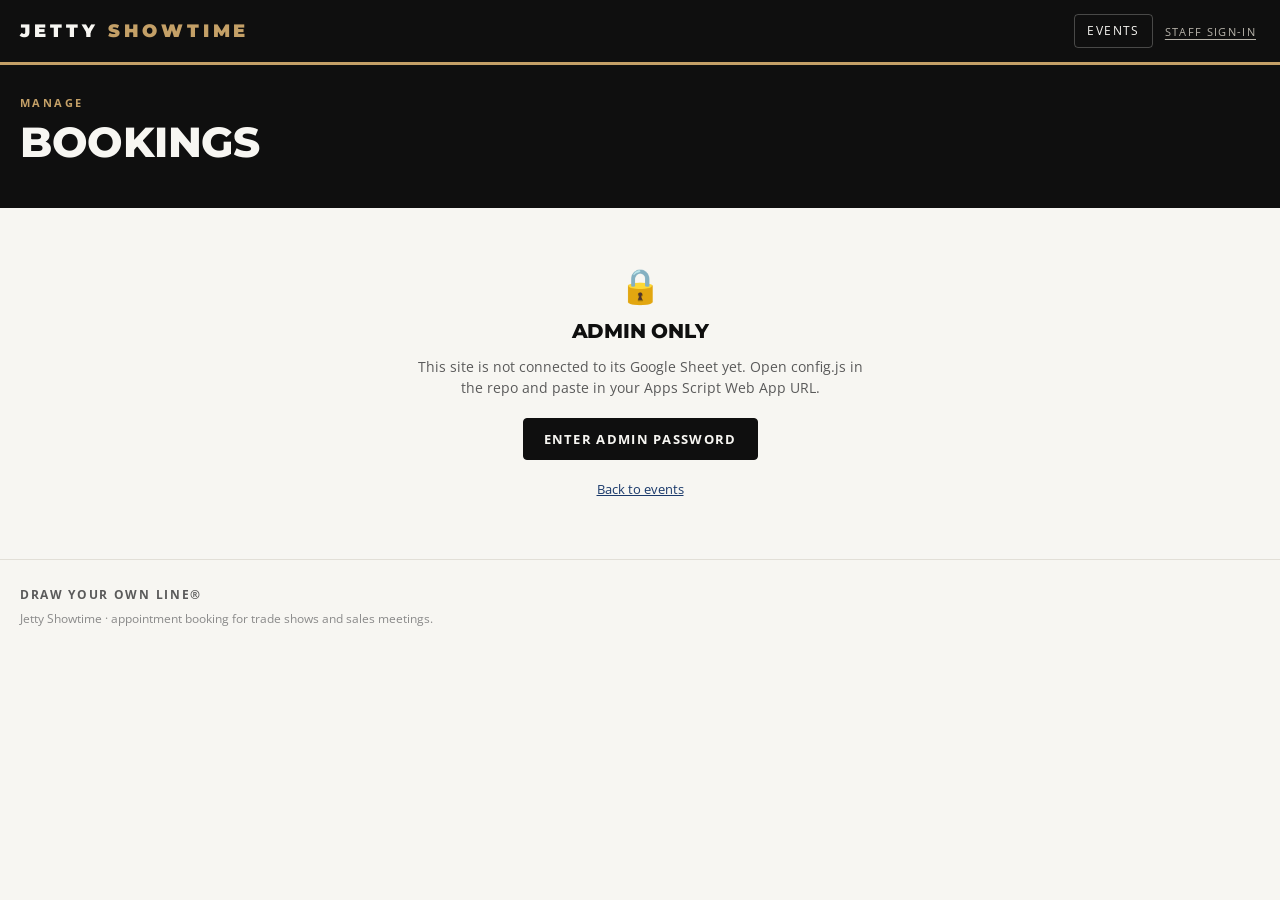
==== admin.html @ 6fc284af "initial push" ====
<!doctype html>
<html lang="en">
<head>
<meta charset="utf-8">
<meta name="viewport" content="width=device-width, initial-scale=1">
<title>Manage Bookings — Jetty Showtime</title>
<link rel="icon" href="data:image/svg+xml,%3Csvg xmlns='http://www.w3.org/2000/svg' viewBox='0 0 32 32'%3E%3Crect width='32' height='32' rx='5' fill='%230F0F0F'/%3E%3Cpath d='M6 21c3.6 0 3.6-3 7.2-3s3.6 3 7.2 3 3.6-3 5.6-3' stroke='%234A8A84' stroke-width='2.4' fill='none' stroke-linecap='round'/%3E%3Crect x='9' y='7' width='14' height='8' rx='1.5' fill='none' stroke='%23C4A067' stroke-width='2'/%3E%3C/svg%3E">
<link rel="preconnect" href="https://fonts.googleapis.com">
<link rel="preconnect" href="https://fonts.gstatic.com" crossorigin>
<link href="https://fonts.googleapis.com/css2?family=Montserrat:wght@700;800;900&family=Open+Sans:wght@400;600;700&display=swap" rel="stylesheet">
<link rel="stylesheet" href="assets/styles.css">
</head>
<body>
<div id="hdr"></div>

<section class="hero">
  <div class="wrap">
    <div class="eyebrow">Manage</div>
    <h1 id="ev-name">Bookings</h1>
    <div class="meta" id="ev-meta"></div>
    <div class="hero-actions">
      <a class="btn btn-tan" id="btn-book" href="#">Back to Booking Grid</a>
      <button class="btn btn-ghost-light" id="btn-csv">Export CSV</button>
      <button class="btn btn-ghost-light" id="btn-ics">Export All to Calendar</button>
    </div>
  </div>
</section>


<div id="gate" class="gate hidden">
  <div class="lock">&#128274;</div>
  <h2>Admin only</h2>
  <p id="gate-msg">Managing bookings is restricted. Enter the admin password to continue.</p>
  <button class="btn" id="gate-btn">Enter admin password</button>
  <p style="margin-top:18px"><a href="index.html" class="small">Back to events</a></p>
</div>

<main class="wrap section hidden" id="main">
  <div id="alert" class="alert" hidden></div>

  <div class="summary-strip" id="summary" hidden></div>

  <div class="section-title">All Appointments</div>
  <div class="card" style="padding:0;overflow-x:auto">
    <table class="data" id="tbl">
      <thead><tr>
        <th>Day</th><th>Time</th><th>Station</th><th>Retailer</th>
        <th>Contact</th><th>Booked by</th><th>Notes</th><th>Confirmation</th><th></th>
      </tr></thead>
      <tbody id="rows"><tr><td colspan="9" class="loading">Loading…</td></tr></tbody>
    </table>
  </div>

  <div class="section-title" style="margin-top:38px">Block Off Slots</div>
  <div class="card">
    <p class="small muted" style="margin-top:0">Click any open slot to block it — lunch, a walkthrough, a hard stop. Blocked slots can't be booked. Click again to unblock. Booked slots show in green and can't be blocked until they're cancelled.</p>
    <div id="blockdays" style="display:flex;gap:8px;flex-wrap:wrap;margin-bottom:14px"></div>
    <div id="blockgrid"></div>
  </div>
</main>

<div id="ftr"></div>

<script src="config.js"></script>
<script src="assets/app.js"></script>
<script>
(function () {
  document.getElementById('hdr').innerHTML = ST.header('');
  document.getElementById('ftr').innerHTML = ST.footer();
  ST.applyRoleToChrome();

  var $ = function (id) { return document.getElementById(id); };
  var eventId = ST.qs('e');
  var state = { event: null, bookings: [], blocks: [], byKey: {}, blockByKey: {}, activeDay: 0 };
  var alertBox = $('alert');

  /* ---------------- Admin gate ---------------- */
  function showGate(msg) {
    if (msg) document.getElementById('gate-msg').textContent = msg;
    document.getElementById('gate').classList.remove('hidden');
    document.getElementById('main').classList.add('hidden');
    document.querySelector('.hero-actions').classList.add('hidden');
  }
  function hideGate() {
    document.getElementById('gate').classList.add('hidden');
    document.getElementById('main').classList.remove('hidden');
    document.querySelector('.hero-actions').classList.remove('hidden');
  }
  document.getElementById('gate-btn').onclick = function () {
    var t = window.prompt('Admin password:', '');
    if (!t) return;
    ST.setToken(t.trim());
    checkAdmin();
  };
  function checkAdmin() {
    return ST.get({ action: 'ping' }).then(function (d) {
      if (d.role === 'admin') { hideGate(); return true; }
      // Only wipe a password that was actually rejected. A rep who lands here
      // is simply not an admin — don't demote them to retailer on the way out.
      if (d.role === 'public') ST.setToken('');
      showGate('That password was not recognised. Try again, or ask Cory for the admin password.');
      return false;
    }).catch(function (err) {
      showGate(err.message);
      return false;
    });
  }


  $('btn-book').href = 'event.html?e=' + encodeURIComponent(eventId);

  function load() {
    if (!eventId) {
      ST.showAlert(alertBox, 'error', 'No event specified.');
      $('rows').innerHTML = '';
      return Promise.resolve();
    }
    return ST.get({ action: 'event', id: eventId }).then(function (d) {
      state.event = d.event;
      state.bookings = (d.bookings || []).slice().sort(function (a, b) {
        return (a.date + a.startTime + a.stationId).localeCompare(b.date + b.startTime + b.stationId);
      });
      state.blocks = d.blocks || [];
      state.byKey = ST.indexBookings(state.bookings);
      state.blockByKey = ST.indexBlocks(state.blocks);
      ST.hideAlert(alertBox);
      renderHead();
      renderSummary();
      renderTable();
      renderBlockDays();
      renderBlockGrid();
    }).catch(function (err) {
      $('rows').innerHTML = '';
      ST.showAlert(alertBox, 'error', err.message);
    });
  }

  function renderHead() {
    var ev = state.event;
    document.title = 'Manage — ' + ev.name;
    $('ev-name').textContent = ev.name;
    $('ev-meta').innerHTML = '<strong>' + ST.esc(ST.dateRange(ev.startDate, ev.endDate)) + '</strong>'
      + ([ev.venue, ev.city].filter(Boolean).length ? ' &middot; ' + ST.esc([ev.venue, ev.city].filter(Boolean).join(', ')) : '');
  }

  function totalSlots() {
    var n = 0;
    state.event.days.forEach(function (d) { n += ST.slotsFor(d, state.event).length; });
    return n * state.event.stations.length;
  }

  function renderSummary() {
    var total = totalSlots();
    var booked = state.bookings.length;
    var blocked = state.blocks.length;
    var open = Math.max(0, total - booked - blocked);
    var pct = total ? Math.round((booked / total) * 100) : 0;
    $('summary').hidden = false;
    $('summary').innerHTML =
      '<div><span>Booked</span><b>' + booked + '</b></div>'
      + '<div><span>Open</span><b>' + open + '</b></div>'
      + '<div><span>Blocked</span><b>' + blocked + '</b></div>'
      + '<div><span>Total slots</span><b>' + total + '</b></div>'
      + '<div><span>Filled</span><b>' + pct + '%</b></div>';
  }

  function renderTable() {
    var tb = $('rows');
    tb.innerHTML = '';
    if (!state.bookings.length) {
      tb.innerHTML = '<tr><td colspan="9" class="muted" style="padding:34px;text-align:center">No appointments booked yet. Share the booking link to get things moving.</td></tr>';
      return;
    }
    state.bookings.forEach(function (b) {
      var tr = ST.el('tr');
      tr.innerHTML =
        '<td class="nowrap">' + ST.esc(ST.dowName(b.date).slice(0, 3) + ' ' + ST.numDate(b.date)) + '</td>'
        + '<td class="nowrap">' + ST.pretty12(b.startTime) + '</td>'
        + '<td>' + ST.esc(b.stationName) + '</td>'
        + '<td><strong>' + ST.esc(b.retailer) + '</strong></td>'
        + '<td>' + ST.esc(b.contactName) + '<br><span class="small muted">'
        + ST.esc(b.contactEmail) + (b.phone ? ' &middot; ' + ST.esc(b.phone) : '') + '</span></td>'
        + '<td>' + ST.esc(b.bookedBy || '—') + '</td>'
        + '<td class="small">' + ST.esc(b.notes || '') + '</td>'
        + '<td class="mono nowrap">' + ST.esc(b.bookingId) + '</td>';
      var td = ST.el('td', { class: 'right nowrap' });
      td.appendChild(ST.el('button', {
        class: 'btn btn-danger btn-sm', type: 'button', text: 'Cancel',
        onclick: function () {
          if (!confirm('Cancel ' + b.retailer + ' — ' + ST.longDate(b.date) + ' ' + ST.pretty12(b.startTime) + '?')) return;
          this.disabled = true; this.textContent = '…';
          ST.withPassword(function () { return ST.post({ action: 'cancel', bookingId: b.bookingId }); })
            .then(load)
            .catch(function (err) { ST.showAlert(alertBox, 'error', err.message); });
        }
      }));
      tr.appendChild(td);
      tb.appendChild(tr);
    });
  }

  /* ---------------- Block grid ---------------- */

  function renderBlockDays() {
    var host = $('blockdays');
    host.innerHTML = '';
    state.event.days.forEach(function (d, i) {
      host.appendChild(ST.el('button', {
        type: 'button',
        class: 'daytab' + (i === state.activeDay ? ' active' : ''),
        html: '<b>' + ST.dowName(d.date) + ' ' + ST.numDate(d.date) + '</b>',
        onclick: function () { state.activeDay = i; renderBlockDays(); renderBlockGrid(); }
      }));
    });
  }

  function renderBlockGrid() {
    var ev = state.event;
    var day = ev.days[state.activeDay];
    if (!day) return;
    var slots = ST.slotsFor(day, ev);

    var head = '<thead><tr><th class="time-col">Time</th>'
      + ev.stations.map(function (s, i) {
        return '<th><div class="st-num">Station ' + (i + 1) + '</div><div class="st-name">' + ST.esc(s.name) + '</div></th>';
      }).join('') + '</tr></thead>';

    var host = $('blockgrid');
    host.innerHTML = '<div class="grid-scroll"><table class="grid">' + head + '</table></div>';
    var table = host.querySelector('table');
    var tbody = ST.el('tbody');

    slots.forEach(function (t) {
      var tr = ST.el('tr');
      tr.appendChild(ST.el('td', { class: 'time-col', text: ST.pretty12(t) }));
      ev.stations.forEach(function (s) {
        var key = ST.slotKey(day.date, s.id, t);
        var b = state.byKey[key], blk = state.blockByKey[key];
        var td = ST.el('td', { class: 'slot ' + (b ? 'slot-taken' : blk ? 'slot-blocked' : 'slot-open') });
        var btn = ST.el('button', { class: 'slot-btn', type: 'button' });
        if (b) {
          btn.innerHTML = '<span class="retailer">' + ST.esc(b.retailer) + '</span>';
          btn.disabled = true;
          btn.style.cursor = 'not-allowed';
        } else {
          btn.innerHTML = blk
            ? '<span>Blocked</span>'
            : '<span class="dash">+</span><span class="plus">Block</span>';
          btn.addEventListener('click', function () {
            btn.disabled = true;
            ST.withPassword(function () { return ST.post({
              action: 'toggleBlock', eventId: ev.eventId, date: day.date,
              stationId: s.id, startTime: t, reason: 'Blocked'
            }); }).then(load).catch(function (err) {
              ST.showAlert(alertBox, 'error', err.message);
              btn.disabled = false;
            });
          });
        }
        td.appendChild(btn);
        tr.appendChild(td);
      });
      tbody.appendChild(tr);
    });
    table.appendChild(tbody);
  }

  /* ---------------- Exports ---------------- */

  $('btn-csv').onclick = function () {
    if (!state.event) return;
    var rows = [['Day', 'Date', 'Start', 'End', 'Station', 'Retailer', 'Contact Name',
      'Email', 'Phone', 'Booked By', 'Notes', 'Confirmation', 'Booked At']];
    state.bookings.forEach(function (b) {
      rows.push([ST.dowName(b.date), b.date, ST.pretty12(b.startTime), ST.pretty12(b.endTime),
        b.stationName, b.retailer, b.contactName, b.contactEmail, b.phone, b.bookedBy,
        b.notes, b.bookingId, b.createdAt]);
    });
    ST.download(state.event.eventId + '-bookings.csv', ST.csv(rows), 'text/csv;charset=utf-8');
  };

  $('btn-ics').onclick = function () {
    if (!state.event || !state.bookings.length) return;
    var parts = state.bookings.map(function (b) {
      var one = ST.icsFor(state.event, b).split('\r\n');
      return one.slice(one.indexOf('BEGIN:VEVENT'), one.indexOf('END:VEVENT') + 1).join('\r\n');
    });
    var all = ['BEGIN:VCALENDAR', 'VERSION:2.0', 'PRODID:-//Jetty//Showtime//EN']
      .concat(parts).concat(['END:VCALENDAR']).join('\r\n');
    ST.download(state.event.eventId + '-appointments.ics', all, 'text/calendar');
  };

  checkAdmin().then(function (okAdmin) { if (okAdmin) load(); });
})();
</script>
</body>
</html>
---- assets/styles.css ----
/* ============================================================
   JETTY SHOWTIME — appointment booking
   Brand: Black #0F0F0F · Off-White #F7F6F2 · Ocean Navy #1B3A6B
          Sandy Tan #C4A067 · Seafoam #4A8A84
   ============================================================ */

:root {
  --black: #0F0F0F;
  --off-white: #F7F6F2;
  --cool-grey: #8A8A8A;
  --slate: #5A5A5A;
  --navy: #1B3A6B;
  --tan: #C4A067;
  --seafoam: #4A8A84;

  --line: #E2DFD7;
  --line-strong: #CFCABE;
  --paper: #FFFFFF;
  --danger: #A33A2A;

  --radius: 4px;
  --shadow: 0 1px 2px rgba(15, 15, 15, .06), 0 8px 24px rgba(15, 15, 15, .08);
  --font-head: 'Montserrat', 'Arial Black', Arial, sans-serif;
  --font-body: 'Open Sans', Helvetica, Arial, sans-serif;
}

* { box-sizing: border-box; }

/* [hidden] must beat any display rule below (.btn is display:inline-flex,
   which would otherwise un-hide role-gated buttons). */
[hidden] { display: none !important; }

html, body {
  margin: 0;
  padding: 0;
  background: var(--off-white);
  color: var(--black);
  font-family: var(--font-body);
  font-size: 16px;
  line-height: 1.5;
  -webkit-font-smoothing: antialiased;
}

h1, h2, h3, h4 { font-family: var(--font-head); font-weight: 800; margin: 0; letter-spacing: -0.01em; }
a { color: var(--navy); }

.wrap { max-width: 1280px; margin: 0 auto; padding: 0 20px; }
.wrap-narrow { max-width: 760px; margin: 0 auto; padding: 0 20px; }

/* ---------- Header ---------- */

.site-header {
  background: var(--black);
  color: var(--off-white);
  border-bottom: 3px solid var(--tan);
}
.site-header .wrap { display: flex; align-items: center; gap: 16px; min-height: 62px; flex-wrap: wrap; }
.brand {
  font-family: var(--font-head);
  font-weight: 900;
  font-size: 18px;
  letter-spacing: .22em;
  text-transform: uppercase;
  color: var(--off-white);
  text-decoration: none;
  white-space: nowrap;
}
.brand span { color: var(--tan); }
.header-nav { margin-left: auto; display: flex; gap: 8px; align-items: center; flex-wrap: wrap; }
.header-nav a {
  color: var(--off-white);
  text-decoration: none;
  font-size: 12px;
  letter-spacing: .12em;
  text-transform: uppercase;
  padding: 7px 12px;
  border: 1px solid rgba(247, 246, 242, .25);
  border-radius: var(--radius);
  white-space: nowrap;
}
.header-nav a:hover { background: rgba(247, 246, 242, .12); border-color: var(--tan); }
.header-nav a.active { background: var(--tan); border-color: var(--tan); color: var(--black); font-weight: 700; }

/* ---------- Event hero ---------- */

.hero { background: var(--black); color: var(--off-white); padding: 30px 0 34px; }
.hero .eyebrow {
  font-size: 11px; letter-spacing: .22em; text-transform: uppercase;
  color: var(--tan); font-weight: 700; margin-bottom: 8px;
}
.hero h1 { font-size: clamp(26px, 5vw, 42px); line-height: 1.05; text-transform: uppercase; }
.hero .meta { color: #B9B5AC; margin-top: 10px; font-size: 15px; }
.hero .meta strong { color: var(--off-white); font-weight: 600; }
.hero-actions { margin-top: 18px; display: flex; gap: 10px; flex-wrap: wrap; }

/* ---------- Buttons ---------- */

.btn {
  font-family: var(--font-body);
  font-size: 13px;
  font-weight: 700;
  letter-spacing: .1em;
  text-transform: uppercase;
  padding: 11px 20px;
  border-radius: var(--radius);
  border: 1px solid var(--black);
  background: var(--black);
  color: var(--off-white);
  cursor: pointer;
  text-decoration: none;
  display: inline-flex;
  align-items: center;
  gap: 8px;
  transition: transform .06s ease, background .15s ease, color .15s ease;
}
.btn:hover { background: var(--navy); border-color: var(--navy); }
.btn:active { transform: translateY(1px); }
.btn:disabled { opacity: .5; cursor: not-allowed; }
.btn-ghost { background: transparent; color: var(--black); border-color: var(--line-strong); }
.btn-ghost:hover { background: var(--black); color: var(--off-white); border-color: var(--black); }
.btn-ghost-light { background: transparent; color: var(--off-white); border-color: rgba(247,246,242,.4); }
.btn-ghost-light:hover { background: var(--off-white); color: var(--black); border-color: var(--off-white); }
.btn-tan { background: var(--tan); border-color: var(--tan); color: var(--black); }
.btn-tan:hover { background: #b08d54; border-color: #b08d54; color: var(--black); }
.btn-danger { background: transparent; color: var(--danger); border-color: var(--danger); }
.btn-danger:hover { background: var(--danger); color: #fff; }
.btn-sm { padding: 7px 12px; font-size: 11px; }

/* ---------- Day tabs ---------- */

.daybar {
  position: sticky; top: 0; z-index: 30;
  background: var(--off-white);
  border-bottom: 1px solid var(--line);
  padding: 12px 0;
}
.daybar .wrap { display: flex; gap: 8px; align-items: center; flex-wrap: wrap; }
.daytab {
  border: 1px solid var(--line-strong);
  background: var(--paper);
  border-radius: var(--radius);
  padding: 8px 15px;
  cursor: pointer;
  font-family: var(--font-body);
  font-size: 13px;
  color: var(--black);
  line-height: 1.25;
  text-align: left;
}
.daytab b { display: block; font-family: var(--font-head); font-weight: 800; font-size: 13px; text-transform: uppercase; letter-spacing: .04em; }
.daytab span { font-size: 11px; color: var(--slate); }
.daytab.active { background: var(--black); color: var(--off-white); border-color: var(--black); }
.daytab.active span { color: var(--tan); }
.daybar .spacer { margin-left: auto; }
.live-dot {
  display: inline-flex; align-items: center; gap: 7px;
  font-size: 11px; letter-spacing: .1em; text-transform: uppercase; color: var(--slate);
}
.live-dot i {
  width: 7px; height: 7px; border-radius: 50%; background: var(--seafoam);
  animation: pulse 2.4s ease-in-out infinite;
}
@keyframes pulse { 0%,100% { opacity: 1; } 50% { opacity: .3; } }

/* ---------- Grid ---------- */

.grid-scroll {
  overflow-x: auto;
  border: 1px solid var(--line);
  border-radius: var(--radius);
  background: var(--paper);
  box-shadow: var(--shadow);
  -webkit-overflow-scrolling: touch;
}
table.grid { border-collapse: separate; border-spacing: 0; width: 100%; min-width: 720px; }
table.grid th, table.grid td { border-bottom: 1px solid var(--line); border-right: 1px solid var(--line); }
table.grid th:last-child, table.grid td:last-child { border-right: none; }
table.grid tr:last-child td { border-bottom: none; }

table.grid thead th {
  background: var(--black);
  color: var(--off-white);
  padding: 14px 12px;
  text-align: left;
  vertical-align: bottom;
  position: sticky;
  top: 0;
  z-index: 10;
  border-right-color: #2a2a2a;
  border-bottom: none;
}
table.grid thead th .st-num {
  font-size: 10px; letter-spacing: .18em; text-transform: uppercase; color: var(--tan); font-weight: 700;
}
table.grid thead th .st-name {
  font-family: var(--font-head); font-weight: 800; font-size: 14px; line-height: 1.25; margin-top: 3px;
}
table.grid thead th .st-sub { font-size: 11px; color: #A8A49B; margin-top: 2px; }
table.grid thead th.time-col { width: 92px; min-width: 92px; }

td.time-col, th.time-col {
  width: 92px; min-width: 92px;
  background: #F1EFE9;
  font-family: var(--font-head);
  font-weight: 800;
  font-size: 13px;
  color: var(--slate);
  text-align: right;
  padding: 0 12px;
  position: sticky;
  left: 0;
  z-index: 5;
  border-right: 1px solid var(--line-strong);
}
thead th.time-col { background: var(--black); z-index: 12; }

td.slot { padding: 0; height: 62px; position: relative; }
.slot-btn {
  width: 100%; height: 100%;
  border: none; background: transparent;
  font-family: var(--font-body);
  text-align: left;
  padding: 9px 12px;
  cursor: pointer;
  display: flex; flex-direction: column; justify-content: center; gap: 2px;
  transition: background .12s ease;
}
.slot-open .slot-btn { color: var(--cool-grey); }
.slot-open .slot-btn .plus {
  font-size: 12px; letter-spacing: .1em; text-transform: uppercase; font-weight: 700; opacity: 0;
  transition: opacity .12s ease;
  color: var(--navy);
}
.slot-open:hover { background: #EAF0F7; }
.slot-open:hover .slot-btn .plus { opacity: 1; }
.slot-open .slot-btn .dash { color: var(--line-strong); font-size: 18px; line-height: 1; }
.slot-open:hover .slot-btn .dash { display: none; }

.slot-taken { background: #F4F1EA; }
.slot-taken .retailer {
  font-family: var(--font-head); font-weight: 800; font-size: 13.5px; line-height: 1.2;
  color: var(--black);
  overflow: hidden; text-overflow: ellipsis; white-space: nowrap; max-width: 100%;
}
.slot-taken .who { font-size: 11px; color: var(--slate); overflow: hidden; text-overflow: ellipsis; white-space: nowrap; }
.slot-taken .slot-btn { border-left: 3px solid var(--seafoam); cursor: pointer; }
.slot-taken:hover { background: #EDE9DF; }

.slot-blocked { background: repeating-linear-gradient(45deg, #EDEBE4, #EDEBE4 6px, #E4E1D8 6px, #E4E1D8 12px); }
.slot-blocked .slot-btn { cursor: default; color: var(--cool-grey); font-size: 11px; letter-spacing: .1em; text-transform: uppercase; }

/* ---------- Cards / lists ---------- */

.section { padding: 28px 0 60px; }
.section-title {
  font-family: var(--font-head); font-weight: 800; font-size: 13px;
  letter-spacing: .18em; text-transform: uppercase; color: var(--slate);
  margin: 0 0 14px;
}

.card {
  background: var(--paper);
  border: 1px solid var(--line);
  border-radius: var(--radius);
  padding: 20px;
  box-shadow: var(--shadow);
}
.event-list { display: grid; gap: 14px; grid-template-columns: repeat(auto-fill, minmax(320px, 1fr)); }
.event-card {
  background: var(--paper); border: 1px solid var(--line); border-radius: var(--radius);
  padding: 20px; text-decoration: none; color: inherit; display: block;
  box-shadow: var(--shadow); transition: transform .1s ease, border-color .15s ease;
  border-left: 4px solid var(--navy);
}
.event-card:hover { transform: translateY(-2px); border-left-color: var(--tan); }
.event-card h3 { font-size: 19px; text-transform: uppercase; line-height: 1.15; }
.event-card .when { color: var(--slate); font-size: 14px; margin-top: 6px; }
.event-card .stats { margin-top: 14px; display: flex; gap: 18px; font-size: 12px; color: var(--slate); }
.event-card .stats b { font-family: var(--font-head); font-size: 18px; color: var(--black); display: block; }
.pill {
  display: inline-block; font-size: 10px; letter-spacing: .14em; text-transform: uppercase;
  font-weight: 700; padding: 3px 8px; border-radius: 100px; background: var(--seafoam); color: #fff;
}
.pill.grey { background: var(--cool-grey); }
.pill.tan { background: var(--tan); color: var(--black); }

/* ---------- Forms ---------- */

.field { margin-bottom: 16px; }
.field label {
  display: block; font-size: 11px; letter-spacing: .12em; text-transform: uppercase;
  font-weight: 700; color: var(--slate); margin-bottom: 6px;
}
.field label .req { color: var(--danger); }
.field .hint { font-size: 12px; color: var(--cool-grey); margin-top: 5px; }
input[type=text], input[type=email], input[type=tel], input[type=date], input[type=time],
input[type=number], select, textarea {
  width: 100%;
  font-family: var(--font-body);
  font-size: 15px;
  padding: 11px 12px;
  border: 1px solid var(--line-strong);
  border-radius: var(--radius);
  background: var(--paper);
  color: var(--black);
}
input:focus, select:focus, textarea:focus {
  outline: none; border-color: var(--navy); box-shadow: 0 0 0 3px rgba(27, 58, 107, .12);
}
textarea { min-height: 78px; resize: vertical; }
.row2 { display: grid; grid-template-columns: 1fr 1fr; gap: 14px; }
.row3 { display: grid; grid-template-columns: 1fr 1fr 1fr; gap: 14px; }
@media (max-width: 620px) { .row2, .row3 { grid-template-columns: 1fr; } }

/* ---------- Modal ---------- */

.modal-backdrop {
  position: fixed; inset: 0; background: rgba(15, 15, 15, .55);
  display: flex; align-items: flex-start; justify-content: center;
  padding: 24px 16px; z-index: 100; overflow-y: auto;
  backdrop-filter: blur(2px);
}
.modal-backdrop[hidden] { display: none; }
.modal {
  background: var(--off-white);
  border-radius: var(--radius);
  width: 100%; max-width: 520px;
  box-shadow: 0 24px 64px rgba(0, 0, 0, .35);
  margin: auto;
  overflow: hidden;
}
.modal-head { background: var(--black); color: var(--off-white); padding: 18px 22px; }
.modal-head .eyebrow { font-size: 10px; letter-spacing: .2em; text-transform: uppercase; color: var(--tan); font-weight: 700; }
.modal-head h2 { font-size: 21px; margin-top: 4px; text-transform: uppercase; }
.modal-head .sub { font-size: 13px; color: #B9B5AC; margin-top: 5px; }
.modal-body { padding: 22px; }
.modal-foot { padding: 0 22px 22px; display: flex; gap: 10px; justify-content: flex-end; flex-wrap: wrap; }
.modal-close {
  float: right; background: none; border: none; color: var(--off-white);
  font-size: 26px; line-height: 1; cursor: pointer; padding: 0 0 0 12px; opacity: .7;
}
.modal-close:hover { opacity: 1; }

/* ---------- Alerts ---------- */

.alert { padding: 12px 14px; border-radius: var(--radius); font-size: 14px; margin-bottom: 16px; border-left: 4px solid; }
.alert-error { background: #FBEDEA; border-color: var(--danger); color: #7A2A1E; }
.alert-ok { background: #E9F2F1; border-color: var(--seafoam); color: #24544F; }
.alert-info { background: #EDF1F7; border-color: var(--navy); color: #1B3A6B; }
.alert[hidden] { display: none; }

/* ---------- Misc ---------- */

.loading { padding: 60px 20px; text-align: center; color: var(--cool-grey); }
.spinner {
  width: 26px; height: 26px; border: 3px solid var(--line-strong); border-top-color: var(--navy);
  border-radius: 50%; animation: spin .8s linear infinite; margin: 0 auto 14px;
}
@keyframes spin { to { transform: rotate(360deg); } }

.legend { display: flex; gap: 18px; flex-wrap: wrap; font-size: 12px; color: var(--slate); margin-top: 14px; }
.legend i { display: inline-block; width: 13px; height: 13px; border-radius: 2px; margin-right: 6px; vertical-align: -2px; border: 1px solid var(--line-strong); }
.legend .lg-open { background: var(--paper); }
.legend .lg-taken { background: #F4F1EA; border-left: 3px solid var(--seafoam); }
.legend .lg-blocked { background: repeating-linear-gradient(45deg, #EDEBE4, #EDEBE4 4px, #E4E1D8 4px, #E4E1D8 8px); }

table.data { width: 100%; border-collapse: collapse; font-size: 14px; background: var(--paper); }
table.data th {
  text-align: left; font-size: 10.5px; letter-spacing: .12em; text-transform: uppercase;
  color: var(--slate); padding: 10px 12px; border-bottom: 2px solid var(--line-strong); white-space: nowrap;
}
table.data td { padding: 11px 12px; border-bottom: 1px solid var(--line); vertical-align: top; }
table.data tr:hover td { background: #FAF9F6; }

.site-footer {
  border-top: 1px solid var(--line); margin-top: 40px; padding: 26px 0 40px;
  color: var(--cool-grey); font-size: 12px;
}
.site-footer .tag { letter-spacing: .14em; text-transform: uppercase; font-weight: 700; color: var(--slate); }

.muted { color: var(--slate); }
.small { font-size: 13px; }
.mono { font-family: ui-monospace, SFMono-Regular, Menlo, monospace; font-size: 12.5px; }
.stack > * + * { margin-top: 10px; }
.right { text-align: right; }
.nowrap { white-space: nowrap; }
.hidden { display: none !important; }

.summary-strip {
  display: flex; gap: 26px; flex-wrap: wrap; background: var(--paper);
  border: 1px solid var(--line); border-radius: var(--radius); padding: 16px 20px; margin-bottom: 18px;
}
.summary-strip div span { display: block; font-size: 10.5px; letter-spacing: .14em; text-transform: uppercase; color: var(--slate); }
.summary-strip div b { font-family: var(--font-head); font-size: 22px; }

@media (max-width: 720px) {
  td.slot { height: 58px; }
  .hero { padding: 22px 0 26px; }
  .daybar { padding: 10px 0; }
}

/* Touch devices have no hover, so keep the "book" affordance visible. */
@media (hover: none) {
  .slot-open .slot-btn .plus { opacity: 1; font-size: 11px; }
  .slot-open .slot-btn .dash { display: none; }
}

.mobile-only { display: none; }
@media (max-width: 720px) { .mobile-only { display: inline; } }

/* ---------- Role chrome ---------- */

.role-chip {
  font-size: 10px; letter-spacing: .14em; text-transform: uppercase; font-weight: 700;
  padding: 4px 9px; border-radius: 100px; background: var(--seafoam); color: #fff;
}
.role-chip.admin { background: var(--tan); color: var(--black); }
.link-btn {
  background: none; border: none; padding: 7px 4px; cursor: pointer;
  color: #B9B5AC; font-family: var(--font-body);
  font-size: 11px; letter-spacing: .12em; text-transform: uppercase;
  text-decoration: underline; text-underline-offset: 3px;
}
.link-btn:hover { color: var(--off-white); }

/* A retailer sees only that a slot is taken — never who has it. */
.slot-taken.anon { background: #EFEDE6; }
.slot-taken.anon .slot-btn {
  cursor: default; border-left: 3px solid var(--cool-grey);
  color: var(--slate); font-size: 11px; letter-spacing: .12em;
  text-transform: uppercase; font-weight: 700;
}
.legend .lg-anon { background: #EFEDE6; border-left: 3px solid var(--cool-grey); }

.gate {
  max-width: 460px; margin: 60px auto; text-align: center;
}
.gate .lock { font-size: 34px; line-height: 1; margin-bottom: 14px; }
.gate h2 { font-size: 20px; text-transform: uppercase; margin-bottom: 10px; }
.gate p { color: var(--slate); font-size: 14px; margin: 0 0 20px; }
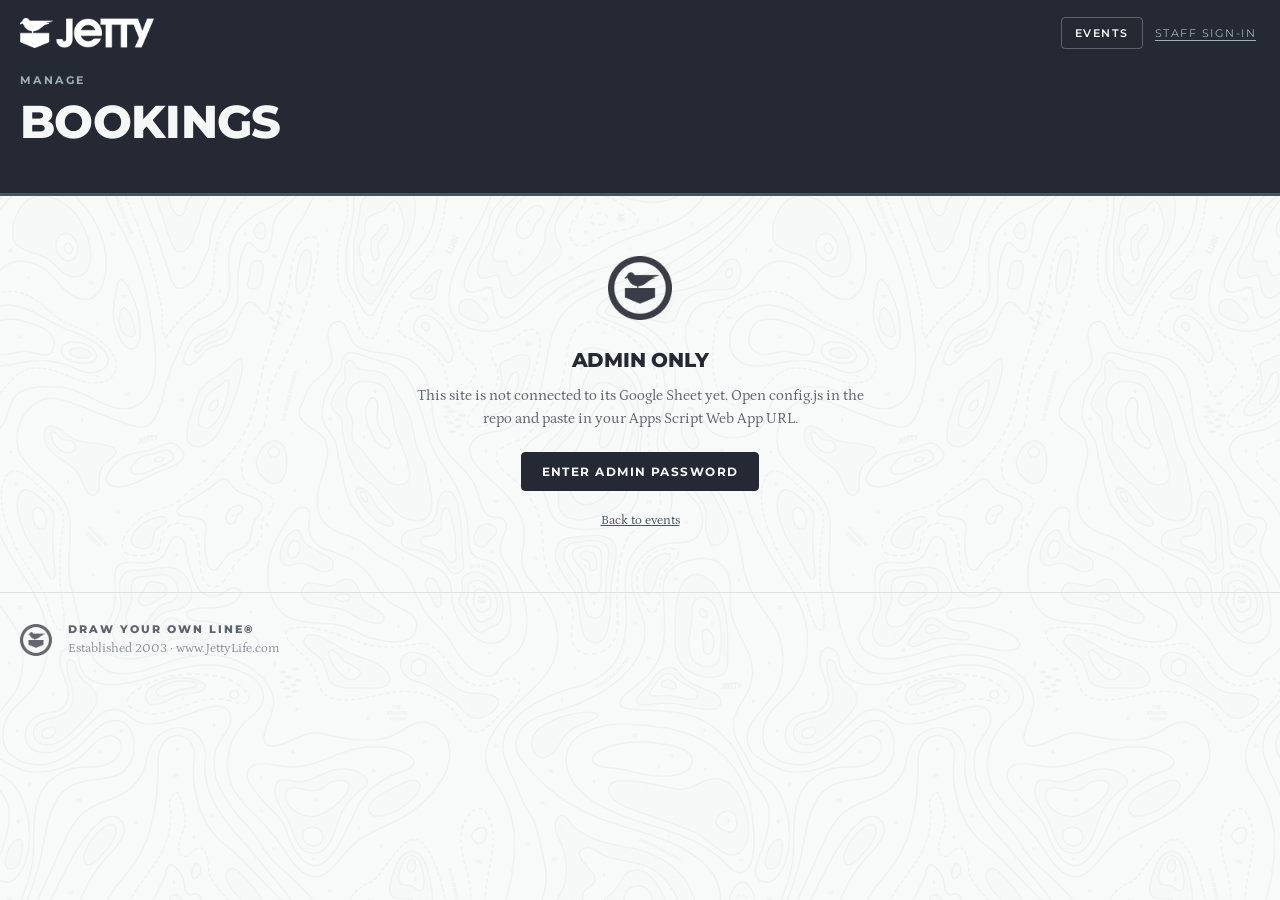
==== commit cc45196c: "updated with logos" ====
--- a/admin.html
+++ b/admin.html
@@ -3,11 +3,11 @@
 <head>
 <meta charset="utf-8">
 <meta name="viewport" content="width=device-width, initial-scale=1">
-<title>Manage Bookings — Jetty Showtime</title>
-<link rel="icon" href="data:image/svg+xml,%3Csvg xmlns='http://www.w3.org/2000/svg' viewBox='0 0 32 32'%3E%3Crect width='32' height='32' rx='5' fill='%230F0F0F'/%3E%3Cpath d='M6 21c3.6 0 3.6-3 7.2-3s3.6 3 7.2 3 3.6-3 5.6-3' stroke='%234A8A84' stroke-width='2.4' fill='none' stroke-linecap='round'/%3E%3Crect x='9' y='7' width='14' height='8' rx='1.5' fill='none' stroke='%23C4A067' stroke-width='2'/%3E%3C/svg%3E">
+<title>Manage Bookings — Jetty</title>
+<link rel="icon" href="assets/brand/otis-coin-dark.png">
 <link rel="preconnect" href="https://fonts.googleapis.com">
 <link rel="preconnect" href="https://fonts.gstatic.com" crossorigin>
-<link href="https://fonts.googleapis.com/css2?family=Montserrat:wght@700;800;900&family=Open+Sans:wght@400;600;700&display=swap" rel="stylesheet">
+<link href="https://fonts.googleapis.com/css2?family=Montserrat:wght@600;700;800;900&family=Petrona:wght@400;500;600&display=swap" rel="stylesheet">
 <link rel="stylesheet" href="assets/styles.css">
 </head>
 <body>
@@ -28,7 +28,7 @@
 
 
 <div id="gate" class="gate hidden">
-  <div class="lock">&#128274;</div>
+  <img src="assets/brand/otis-coin-dark.png" alt="">
   <h2>Admin only</h2>
   <p id="gate-msg">Managing bookings is restricted. Enter the admin password to continue.</p>
   <button class="btn" id="gate-btn">Enter admin password</button>
@@ -285,7 +285,7 @@
       var one = ST.icsFor(state.event, b).split('\r\n');
       return one.slice(one.indexOf('BEGIN:VEVENT'), one.indexOf('END:VEVENT') + 1).join('\r\n');
     });
-    var all = ['BEGIN:VCALENDAR', 'VERSION:2.0', 'PRODID:-//Jetty//Showtime//EN']
+    var all = ['BEGIN:VCALENDAR', 'VERSION:2.0', 'PRODID:-//Jetty//Appointments//EN']
       .concat(parts).concat(['END:VCALENDAR']).join('\r\n');
     ST.download(state.event.eventId + '-appointments.ics', all, 'text/calendar');
   };
--- a/assets/styles.css
+++ b/assets/styles.css
@@ -1,27 +1,57 @@
 /* ============================================================
-   JETTY SHOWTIME — appointment booking
-   Brand: Black #0F0F0F · Off-White #F7F6F2 · Ocean Navy #1B3A6B
-          Sandy Tan #C4A067 · Seafoam #4A8A84
+   JETTY — appointment booking
+   Palette and type from the 2025 Jetty Brand Guide.
    ============================================================ */
 
+/* ---- Licensed brand fonts -------------------------------------------
+   The brand guide calls for Gilroy (headlines) and Blacker Text (body).
+   Both are licensed, so they aren't loaded from a CDN. If you have the
+   webfont files, drop them in assets/fonts/ and uncomment this block —
+   everything below already asks for them first and falls back gracefully.
+
+@font-face {
+  font-family: 'Gilroy';
+  src: url('fonts/Gilroy-Black.woff2') format('woff2');
+  font-weight: 900; font-style: normal; font-display: swap;
+}
+@font-face {
+  font-family: 'Gilroy';
+  src: url('fonts/Gilroy-ExtraBold.woff2') format('woff2');
+  font-weight: 800; font-style: normal; font-display: swap;
+}
+@font-face {
+  font-family: 'Blacker Text';
+  src: url('fonts/BlackerText-Regular.woff2') format('woff2');
+  font-weight: 400; font-style: normal; font-display: swap;
+}
+--------------------------------------------------------------------- */
+
 :root {
-  --black: #0F0F0F;
-  --off-white: #F7F6F2;
-  --cool-grey: #8A8A8A;
-  --slate: #5A5A5A;
-  --navy: #1B3A6B;
-  --tan: #C4A067;
-  --seafoam: #4A8A84;
-
-  --line: #E2DFD7;
-  --line-strong: #CFCABE;
-  --paper: #FFFFFF;
-  --danger: #A33A2A;
+  /* Core brand colours */
+  --graphite:  #252933;   /* "not quite black" — primary for copy and logos */
+  --deep-sea:  #43575E;   /* second brand colour                            */
+  --atlantic:  #586D72;   /* deep sea with more contrast on dark grounds    */
+  --cloud:     #F6F7F7;   /* "not quite white" — primary white              */
+  --grey-sky:  #EDECED;   /* backgrounds and contrast on minimal layouts    */
+
+  /* Working tints derived from the above */
+  --graphite-soft: #39404E;  /* raised surfaces inside a graphite banner */
+  --sea-pale:      #9DB0B5;  /* eyebrow / muted copy on a dark ground    */
+  --sea-mist:      #E4E9EA;  /* tinted rows and booked cells             */
+  --sea-tint:      #EDF1F2;  /* hover wash on an open slot               */
+  --ink-soft:      #5C646F;  /* secondary body copy on light             */
+  --ink-faint:     #8A929B;  /* tertiary copy, placeholders              */
+  --line:          #DFE1E1;
+  --line-strong:   #C9CDCE;
+  --paper:         #FFFFFF;
+  --danger:        #8C4A3F;  /* muted brick — the palette has no red     */
 
   --radius: 4px;
-  --shadow: 0 1px 2px rgba(15, 15, 15, .06), 0 8px 24px rgba(15, 15, 15, .08);
-  --font-head: 'Montserrat', 'Arial Black', Arial, sans-serif;
-  --font-body: 'Open Sans', Helvetica, Arial, sans-serif;
+  --shadow: 0 1px 2px rgba(37, 41, 51, .05), 0 8px 24px rgba(37, 41, 51, .07);
+
+  --font-head: 'Gilroy', 'Montserrat', 'Helvetica Neue', Arial, sans-serif;
+  --font-body: 'Blacker Text', 'Petrona', Georgia, 'Times New Roman', serif;
+  --font-ui:   'Montserrat', 'Helvetica Neue', Helvetica, Arial, sans-serif;
 }
 
 * { box-sizing: border-box; }
@@ -33,104 +63,122 @@
 html, body {
   margin: 0;
   padding: 0;
-  background: var(--off-white);
-  color: var(--black);
-  font-family: var(--font-body);
+  background-color: var(--cloud);
+  background-image: url('brand/bathymetry.png');
+  background-size: 760px 760px;
+  background-repeat: repeat;
+  color: var(--graphite);
+  font-family: var(--font-ui);
   font-size: 16px;
   line-height: 1.5;
   -webkit-font-smoothing: antialiased;
 }
 
-h1, h2, h3, h4 { font-family: var(--font-head); font-weight: 800; margin: 0; letter-spacing: -0.01em; }
-a { color: var(--navy); }
+h1, h2, h3, h4 {
+  font-family: var(--font-head);
+  font-weight: 800;
+  margin: 0;
+  letter-spacing: -0.01em;
+}
+a { color: var(--deep-sea); }
+
+/* Running prose gets the brand serif. Dense UI — tables, labels, buttons —
+   stays in the sans, where it has to stay legible at 11–13px. */
+p, .prose { font-family: var(--font-body); }
 
 .wrap { max-width: 1280px; margin: 0 auto; padding: 0 20px; }
 .wrap-narrow { max-width: 760px; margin: 0 auto; padding: 0 20px; }
 
-/* ---------- Header ---------- */
+/* ---------- Banner (header + hero read as one dark block) ---------- */
 
 .site-header {
-  background: var(--black);
-  color: var(--off-white);
-  border-bottom: 3px solid var(--tan);
-}
-.site-header .wrap { display: flex; align-items: center; gap: 16px; min-height: 62px; flex-wrap: wrap; }
-.brand {
-  font-family: var(--font-head);
-  font-weight: 900;
-  font-size: 18px;
-  letter-spacing: .22em;
-  text-transform: uppercase;
-  color: var(--off-white);
-  text-decoration: none;
-  white-space: nowrap;
-}
-.brand span { color: var(--tan); }
+  background: var(--graphite);
+  color: var(--cloud);
+}
+.site-header .wrap { display: flex; align-items: center; gap: 16px; min-height: 66px; flex-wrap: wrap; }
+
+.brand { display: inline-flex; align-items: center; text-decoration: none; }
+.brand img { display: block; height: 30px; width: auto; }
+
 .header-nav { margin-left: auto; display: flex; gap: 8px; align-items: center; flex-wrap: wrap; }
 .header-nav a {
-  color: var(--off-white);
+  color: var(--cloud);
   text-decoration: none;
+  font-family: var(--font-ui);
+  font-size: 11px;
+  font-weight: 600;
+  letter-spacing: .14em;
+  text-transform: uppercase;
+  padding: 7px 13px;
+  border: 1px solid rgba(246, 247, 247, .28);
+  border-radius: var(--radius);
+  white-space: nowrap;
+}
+.header-nav a:hover { background: rgba(246, 247, 247, .12); border-color: var(--sea-pale); }
+.header-nav a.active { background: var(--cloud); border-color: var(--cloud); color: var(--graphite); font-weight: 700; }
+
+.hero {
+  background: var(--graphite);
+  color: var(--cloud);
+  padding: 6px 0 36px;
+  border-bottom: 3px solid var(--deep-sea);
+}
+.hero .eyebrow {
+  font-family: var(--font-ui);
+  font-size: 11px; letter-spacing: .22em; text-transform: uppercase;
+  color: var(--sea-pale); font-weight: 700; margin-bottom: 10px;
+}
+.hero h1 {
+  font-size: clamp(28px, 5.4vw, 46px);
+  line-height: 1.02;
+  text-transform: uppercase;
+  letter-spacing: -0.015em;
+}
+.hero .meta {
+  font-family: var(--font-body);
+  color: #B4BEC1; margin-top: 12px; font-size: 16px;
+}
+.hero .meta strong { color: var(--cloud); font-weight: 600; }
+.hero-actions { margin-top: 20px; display: flex; gap: 10px; flex-wrap: wrap; }
+
+/* ---------- Buttons ---------- */
+
+.btn {
+  font-family: var(--font-ui);
   font-size: 12px;
+  font-weight: 700;
   letter-spacing: .12em;
   text-transform: uppercase;
-  padding: 7px 12px;
-  border: 1px solid rgba(247, 246, 242, .25);
-  border-radius: var(--radius);
-  white-space: nowrap;
-}
-.header-nav a:hover { background: rgba(247, 246, 242, .12); border-color: var(--tan); }
-.header-nav a.active { background: var(--tan); border-color: var(--tan); color: var(--black); font-weight: 700; }
-
-/* ---------- Event hero ---------- */
-
-.hero { background: var(--black); color: var(--off-white); padding: 30px 0 34px; }
-.hero .eyebrow {
-  font-size: 11px; letter-spacing: .22em; text-transform: uppercase;
-  color: var(--tan); font-weight: 700; margin-bottom: 8px;
-}
-.hero h1 { font-size: clamp(26px, 5vw, 42px); line-height: 1.05; text-transform: uppercase; }
-.hero .meta { color: #B9B5AC; margin-top: 10px; font-size: 15px; }
-.hero .meta strong { color: var(--off-white); font-weight: 600; }
-.hero-actions { margin-top: 18px; display: flex; gap: 10px; flex-wrap: wrap; }
-
-/* ---------- Buttons ---------- */
-
-.btn {
-  font-family: var(--font-body);
-  font-size: 13px;
-  font-weight: 700;
-  letter-spacing: .1em;
-  text-transform: uppercase;
   padding: 11px 20px;
   border-radius: var(--radius);
-  border: 1px solid var(--black);
-  background: var(--black);
-  color: var(--off-white);
+  border: 1px solid var(--graphite);
+  background: var(--graphite);
+  color: var(--cloud);
   cursor: pointer;
   text-decoration: none;
   display: inline-flex;
   align-items: center;
   gap: 8px;
-  transition: transform .06s ease, background .15s ease, color .15s ease;
-}
-.btn:hover { background: var(--navy); border-color: var(--navy); }
+  transition: transform .06s ease, background .15s ease, color .15s ease, border-color .15s ease;
+}
+.btn:hover { background: var(--deep-sea); border-color: var(--deep-sea); }
 .btn:active { transform: translateY(1px); }
 .btn:disabled { opacity: .5; cursor: not-allowed; }
-.btn-ghost { background: transparent; color: var(--black); border-color: var(--line-strong); }
-.btn-ghost:hover { background: var(--black); color: var(--off-white); border-color: var(--black); }
-.btn-ghost-light { background: transparent; color: var(--off-white); border-color: rgba(247,246,242,.4); }
-.btn-ghost-light:hover { background: var(--off-white); color: var(--black); border-color: var(--off-white); }
-.btn-tan { background: var(--tan); border-color: var(--tan); color: var(--black); }
-.btn-tan:hover { background: #b08d54; border-color: #b08d54; color: var(--black); }
+.btn-ghost { background: transparent; color: var(--graphite); border-color: var(--line-strong); }
+.btn-ghost:hover { background: var(--graphite); color: var(--cloud); border-color: var(--graphite); }
+.btn-ghost-light { background: transparent; color: var(--cloud); border-color: rgba(246,247,247,.42); }
+.btn-ghost-light:hover { background: var(--cloud); color: var(--graphite); border-color: var(--cloud); }
+.btn-tan { background: var(--deep-sea); border-color: var(--deep-sea); color: var(--cloud); }
+.btn-tan:hover { background: var(--atlantic); border-color: var(--atlantic); color: var(--cloud); }
 .btn-danger { background: transparent; color: var(--danger); border-color: var(--danger); }
 .btn-danger:hover { background: var(--danger); color: #fff; }
-.btn-sm { padding: 7px 12px; font-size: 11px; }
+.btn-sm { padding: 7px 12px; font-size: 10.5px; }
 
 /* ---------- Day tabs ---------- */
 
 .daybar {
   position: sticky; top: 0; z-index: 30;
-  background: var(--off-white);
+  background: var(--cloud);
   border-bottom: 1px solid var(--line);
   padding: 12px 0;
 }
@@ -141,26 +189,29 @@
   border-radius: var(--radius);
   padding: 8px 15px;
   cursor: pointer;
-  font-family: var(--font-body);
+  font-family: var(--font-ui);
   font-size: 13px;
-  color: var(--black);
+  color: var(--graphite);
   line-height: 1.25;
   text-align: left;
 }
-.daytab b { display: block; font-family: var(--font-head); font-weight: 800; font-size: 13px; text-transform: uppercase; letter-spacing: .04em; }
-.daytab span { font-size: 11px; color: var(--slate); }
-.daytab.active { background: var(--black); color: var(--off-white); border-color: var(--black); }
-.daytab.active span { color: var(--tan); }
+.daytab b {
+  display: block; font-family: var(--font-head); font-weight: 800;
+  font-size: 13px; text-transform: uppercase; letter-spacing: .05em;
+}
+.daytab span { font-size: 11px; color: var(--ink-soft); }
+.daytab.active { background: var(--graphite); color: var(--cloud); border-color: var(--graphite); }
+.daytab.active span { color: var(--sea-pale); }
 .daybar .spacer { margin-left: auto; }
 .live-dot {
   display: inline-flex; align-items: center; gap: 7px;
-  font-size: 11px; letter-spacing: .1em; text-transform: uppercase; color: var(--slate);
+  font-size: 10.5px; letter-spacing: .12em; text-transform: uppercase; color: var(--ink-soft);
 }
 .live-dot i {
-  width: 7px; height: 7px; border-radius: 50%; background: var(--seafoam);
+  width: 7px; height: 7px; border-radius: 50%; background: var(--deep-sea);
   animation: pulse 2.4s ease-in-out infinite;
 }
-@keyframes pulse { 0%,100% { opacity: 1; } 50% { opacity: .3; } }
+@keyframes pulse { 0%,100% { opacity: 1; } 50% { opacity: .28; } }
 
 /* ---------- Grid ---------- */
 
@@ -178,33 +229,34 @@
 table.grid tr:last-child td { border-bottom: none; }
 
 table.grid thead th {
-  background: var(--black);
-  color: var(--off-white);
+  background: var(--graphite);
+  color: var(--cloud);
   padding: 14px 12px;
   text-align: left;
   vertical-align: bottom;
   position: sticky;
   top: 0;
   z-index: 10;
-  border-right-color: #2a2a2a;
+  border-right-color: var(--graphite-soft);
   border-bottom: none;
 }
 table.grid thead th .st-num {
-  font-size: 10px; letter-spacing: .18em; text-transform: uppercase; color: var(--tan); font-weight: 700;
+  font-size: 10px; letter-spacing: .18em; text-transform: uppercase;
+  color: var(--sea-pale); font-weight: 700;
 }
 table.grid thead th .st-name {
   font-family: var(--font-head); font-weight: 800; font-size: 14px; line-height: 1.25; margin-top: 3px;
 }
-table.grid thead th .st-sub { font-size: 11px; color: #A8A49B; margin-top: 2px; }
+table.grid thead th .st-sub { font-size: 11px; color: #9AA4A7; margin-top: 2px; }
 table.grid thead th.time-col { width: 92px; min-width: 92px; }
 
 td.time-col, th.time-col {
   width: 92px; min-width: 92px;
-  background: #F1EFE9;
+  background: var(--grey-sky);
   font-family: var(--font-head);
   font-weight: 800;
   font-size: 13px;
-  color: var(--slate);
+  color: var(--ink-soft);
   text-align: right;
   padding: 0 12px;
   position: sticky;
@@ -212,49 +264,66 @@
   z-index: 5;
   border-right: 1px solid var(--line-strong);
 }
-thead th.time-col { background: var(--black); z-index: 12; }
+thead th.time-col { background: var(--graphite); z-index: 12; }
 
 td.slot { padding: 0; height: 62px; position: relative; }
 .slot-btn {
   width: 100%; height: 100%;
   border: none; background: transparent;
-  font-family: var(--font-body);
+  font-family: var(--font-ui);
   text-align: left;
   padding: 9px 12px;
   cursor: pointer;
   display: flex; flex-direction: column; justify-content: center; gap: 2px;
   transition: background .12s ease;
 }
-.slot-open .slot-btn { color: var(--cool-grey); }
+.slot-open .slot-btn { color: var(--ink-faint); }
 .slot-open .slot-btn .plus {
-  font-size: 12px; letter-spacing: .1em; text-transform: uppercase; font-weight: 700; opacity: 0;
+  font-size: 11px; letter-spacing: .12em; text-transform: uppercase; font-weight: 700; opacity: 0;
   transition: opacity .12s ease;
-  color: var(--navy);
-}
-.slot-open:hover { background: #EAF0F7; }
+  color: var(--deep-sea);
+}
+.slot-open:hover { background: var(--sea-tint); }
 .slot-open:hover .slot-btn .plus { opacity: 1; }
 .slot-open .slot-btn .dash { color: var(--line-strong); font-size: 18px; line-height: 1; }
 .slot-open:hover .slot-btn .dash { display: none; }
 
-.slot-taken { background: #F4F1EA; }
+.slot-taken { background: var(--sea-mist); }
 .slot-taken .retailer {
   font-family: var(--font-head); font-weight: 800; font-size: 13.5px; line-height: 1.2;
-  color: var(--black);
+  color: var(--graphite);
   overflow: hidden; text-overflow: ellipsis; white-space: nowrap; max-width: 100%;
 }
-.slot-taken .who { font-size: 11px; color: var(--slate); overflow: hidden; text-overflow: ellipsis; white-space: nowrap; }
-.slot-taken .slot-btn { border-left: 3px solid var(--seafoam); cursor: pointer; }
-.slot-taken:hover { background: #EDE9DF; }
-
-.slot-blocked { background: repeating-linear-gradient(45deg, #EDEBE4, #EDEBE4 6px, #E4E1D8 6px, #E4E1D8 12px); }
-.slot-blocked .slot-btn { cursor: default; color: var(--cool-grey); font-size: 11px; letter-spacing: .1em; text-transform: uppercase; }
+.slot-taken .who {
+  font-size: 11px; color: var(--ink-soft);
+  overflow: hidden; text-overflow: ellipsis; white-space: nowrap;
+}
+.slot-taken .slot-btn { border-left: 3px solid var(--deep-sea); cursor: pointer; }
+.slot-taken:hover { background: #D8E0E1; }
+
+/* A retailer sees only that a slot is taken — never who has it. */
+.slot-taken.anon { background: var(--grey-sky); }
+.slot-taken.anon .slot-btn {
+  cursor: default; border-left: 3px solid var(--line-strong);
+  color: var(--ink-soft); font-size: 10.5px; letter-spacing: .14em;
+  text-transform: uppercase; font-weight: 700;
+}
+.slot-taken.anon:hover { background: var(--grey-sky); }
+
+.slot-blocked {
+  background: repeating-linear-gradient(45deg, #E7E9E9, #E7E9E9 6px, #DDE0E0 6px, #DDE0E0 12px);
+}
+.slot-blocked .slot-btn {
+  cursor: default; color: var(--ink-faint); font-size: 10.5px;
+  letter-spacing: .12em; text-transform: uppercase;
+}
 
 /* ---------- Cards / lists ---------- */
 
-.section { padding: 28px 0 60px; }
+.section { padding: 30px 0 60px; }
 .section-title {
-  font-family: var(--font-head); font-weight: 800; font-size: 13px;
-  letter-spacing: .18em; text-transform: uppercase; color: var(--slate);
+  font-family: var(--font-head); font-weight: 800; font-size: 12px;
+  letter-spacing: .2em; text-transform: uppercase; color: var(--ink-soft);
   margin: 0 0 14px;
 }
 
@@ -270,42 +339,44 @@
   background: var(--paper); border: 1px solid var(--line); border-radius: var(--radius);
   padding: 20px; text-decoration: none; color: inherit; display: block;
   box-shadow: var(--shadow); transition: transform .1s ease, border-color .15s ease;
-  border-left: 4px solid var(--navy);
-}
-.event-card:hover { transform: translateY(-2px); border-left-color: var(--tan); }
+  border-left: 4px solid var(--deep-sea);
+}
+.event-card:hover { transform: translateY(-2px); border-left-color: var(--graphite); }
 .event-card h3 { font-size: 19px; text-transform: uppercase; line-height: 1.15; }
-.event-card .when { color: var(--slate); font-size: 14px; margin-top: 6px; }
-.event-card .stats { margin-top: 14px; display: flex; gap: 18px; font-size: 12px; color: var(--slate); }
-.event-card .stats b { font-family: var(--font-head); font-size: 18px; color: var(--black); display: block; }
+.event-card .when { color: var(--ink-soft); font-size: 14px; margin-top: 6px; font-family: var(--font-body); }
+.event-card .stats { margin-top: 14px; display: flex; gap: 18px; font-size: 11px; color: var(--ink-soft); }
+.event-card .stats b {
+  font-family: var(--font-head); font-size: 18px; color: var(--graphite); display: block; font-weight: 800;
+}
 .pill {
   display: inline-block; font-size: 10px; letter-spacing: .14em; text-transform: uppercase;
-  font-weight: 700; padding: 3px 8px; border-radius: 100px; background: var(--seafoam); color: #fff;
-}
-.pill.grey { background: var(--cool-grey); }
-.pill.tan { background: var(--tan); color: var(--black); }
+  font-weight: 700; padding: 3px 9px; border-radius: 100px; background: var(--deep-sea); color: var(--cloud);
+}
+.pill.grey { background: var(--ink-faint); }
+.pill.tan { background: var(--atlantic); color: var(--cloud); }
 
 /* ---------- Forms ---------- */
 
 .field { margin-bottom: 16px; }
 .field label {
-  display: block; font-size: 11px; letter-spacing: .12em; text-transform: uppercase;
-  font-weight: 700; color: var(--slate); margin-bottom: 6px;
+  display: block; font-size: 10.5px; letter-spacing: .14em; text-transform: uppercase;
+  font-weight: 700; color: var(--ink-soft); margin-bottom: 6px;
 }
 .field label .req { color: var(--danger); }
-.field .hint { font-size: 12px; color: var(--cool-grey); margin-top: 5px; }
+.field .hint { font-size: 12px; color: var(--ink-faint); margin-top: 5px; }
 input[type=text], input[type=email], input[type=tel], input[type=date], input[type=time],
 input[type=number], select, textarea {
   width: 100%;
-  font-family: var(--font-body);
+  font-family: var(--font-ui);
   font-size: 15px;
   padding: 11px 12px;
   border: 1px solid var(--line-strong);
   border-radius: var(--radius);
   background: var(--paper);
-  color: var(--black);
+  color: var(--graphite);
 }
 input:focus, select:focus, textarea:focus {
-  outline: none; border-color: var(--navy); box-shadow: 0 0 0 3px rgba(27, 58, 107, .12);
+  outline: none; border-color: var(--deep-sea); box-shadow: 0 0 0 3px rgba(67, 87, 94, .15);
 }
 textarea { min-height: 78px; resize: vertical; }
 .row2 { display: grid; grid-template-columns: 1fr 1fr; gap: 14px; }
@@ -315,70 +386,106 @@
 /* ---------- Modal ---------- */
 
 .modal-backdrop {
-  position: fixed; inset: 0; background: rgba(15, 15, 15, .55);
+  position: fixed; inset: 0; background: rgba(37, 41, 51, .6);
   display: flex; align-items: flex-start; justify-content: center;
   padding: 24px 16px; z-index: 100; overflow-y: auto;
   backdrop-filter: blur(2px);
 }
-.modal-backdrop[hidden] { display: none; }
 .modal {
-  background: var(--off-white);
+  background: var(--cloud);
   border-radius: var(--radius);
   width: 100%; max-width: 520px;
   box-shadow: 0 24px 64px rgba(0, 0, 0, .35);
   margin: auto;
   overflow: hidden;
 }
-.modal-head { background: var(--black); color: var(--off-white); padding: 18px 22px; }
-.modal-head .eyebrow { font-size: 10px; letter-spacing: .2em; text-transform: uppercase; color: var(--tan); font-weight: 700; }
-.modal-head h2 { font-size: 21px; margin-top: 4px; text-transform: uppercase; }
-.modal-head .sub { font-size: 13px; color: #B9B5AC; margin-top: 5px; }
+.modal-head { background: var(--graphite); color: var(--cloud); padding: 18px 22px; }
+.modal-head .eyebrow {
+  font-size: 10px; letter-spacing: .2em; text-transform: uppercase;
+  color: var(--sea-pale); font-weight: 700;
+}
+.modal-head h2 { font-size: 21px; margin-top: 5px; text-transform: uppercase; }
+.modal-head .sub { font-size: 13px; color: #B4BEC1; margin-top: 5px; }
 .modal-body { padding: 22px; }
 .modal-foot { padding: 0 22px 22px; display: flex; gap: 10px; justify-content: flex-end; flex-wrap: wrap; }
 .modal-close {
-  float: right; background: none; border: none; color: var(--off-white);
+  float: right; background: none; border: none; color: var(--cloud);
   font-size: 26px; line-height: 1; cursor: pointer; padding: 0 0 0 12px; opacity: .7;
 }
 .modal-close:hover { opacity: 1; }
 
 /* ---------- Alerts ---------- */
 
-.alert { padding: 12px 14px; border-radius: var(--radius); font-size: 14px; margin-bottom: 16px; border-left: 4px solid; }
-.alert-error { background: #FBEDEA; border-color: var(--danger); color: #7A2A1E; }
-.alert-ok { background: #E9F2F1; border-color: var(--seafoam); color: #24544F; }
-.alert-info { background: #EDF1F7; border-color: var(--navy); color: #1B3A6B; }
-.alert[hidden] { display: none; }
+.alert {
+  padding: 12px 14px; border-radius: var(--radius); font-size: 14px;
+  margin-bottom: 16px; border-left: 4px solid; font-family: var(--font-ui);
+}
+.alert-error { background: #F6EBE9; border-color: var(--danger); color: #6E3A31; }
+.alert-ok { background: #E7EDEE; border-color: var(--deep-sea); color: #2F4046; }
+.alert-info { background: var(--grey-sky); border-color: var(--atlantic); color: #3D4A4F; }
+
+/* ---------- Role chrome ---------- */
+
+.role-chip {
+  font-size: 10px; letter-spacing: .14em; text-transform: uppercase; font-weight: 700;
+  padding: 4px 10px; border-radius: 100px; background: var(--atlantic); color: var(--cloud);
+}
+.role-chip.admin { background: var(--cloud); color: var(--graphite); }
+.link-btn {
+  background: none; border: none; padding: 7px 4px; cursor: pointer;
+  color: var(--sea-pale); font-family: var(--font-ui);
+  font-size: 10.5px; letter-spacing: .14em; text-transform: uppercase;
+  text-decoration: underline; text-underline-offset: 3px;
+}
+.link-btn:hover { color: var(--cloud); }
+
+.gate { max-width: 460px; margin: 60px auto; text-align: center; }
+.gate img { height: 64px; width: auto; margin-bottom: 18px; opacity: .9; }
+.gate h2 { font-size: 20px; text-transform: uppercase; margin-bottom: 10px; }
+.gate p { color: var(--ink-soft); font-size: 15px; margin: 0 0 22px; }
 
 /* ---------- Misc ---------- */
 
-.loading { padding: 60px 20px; text-align: center; color: var(--cool-grey); }
+.loading { padding: 60px 20px; text-align: center; color: var(--ink-faint); }
 .spinner {
-  width: 26px; height: 26px; border: 3px solid var(--line-strong); border-top-color: var(--navy);
+  width: 26px; height: 26px; border: 3px solid var(--line-strong); border-top-color: var(--deep-sea);
   border-radius: 50%; animation: spin .8s linear infinite; margin: 0 auto 14px;
 }
 @keyframes spin { to { transform: rotate(360deg); } }
 
-.legend { display: flex; gap: 18px; flex-wrap: wrap; font-size: 12px; color: var(--slate); margin-top: 14px; }
-.legend i { display: inline-block; width: 13px; height: 13px; border-radius: 2px; margin-right: 6px; vertical-align: -2px; border: 1px solid var(--line-strong); }
+.legend { display: flex; gap: 18px; flex-wrap: wrap; font-size: 12px; color: var(--ink-soft); margin-top: 14px; }
+.legend i {
+  display: inline-block; width: 13px; height: 13px; border-radius: 2px;
+  margin-right: 6px; vertical-align: -2px; border: 1px solid var(--line-strong);
+}
 .legend .lg-open { background: var(--paper); }
-.legend .lg-taken { background: #F4F1EA; border-left: 3px solid var(--seafoam); }
-.legend .lg-blocked { background: repeating-linear-gradient(45deg, #EDEBE4, #EDEBE4 4px, #E4E1D8 4px, #E4E1D8 8px); }
+.legend .lg-taken { background: var(--sea-mist); border-left: 3px solid var(--deep-sea); }
+.legend .lg-anon { background: var(--grey-sky); border-left: 3px solid var(--line-strong); }
+.legend .lg-blocked {
+  background: repeating-linear-gradient(45deg, #E7E9E9, #E7E9E9 4px, #DDE0E0 4px, #DDE0E0 8px);
+}
 
 table.data { width: 100%; border-collapse: collapse; font-size: 14px; background: var(--paper); }
 table.data th {
-  text-align: left; font-size: 10.5px; letter-spacing: .12em; text-transform: uppercase;
-  color: var(--slate); padding: 10px 12px; border-bottom: 2px solid var(--line-strong); white-space: nowrap;
+  text-align: left; font-size: 10.5px; letter-spacing: .14em; text-transform: uppercase;
+  color: var(--ink-soft); padding: 10px 12px; border-bottom: 2px solid var(--line-strong); white-space: nowrap;
 }
 table.data td { padding: 11px 12px; border-bottom: 1px solid var(--line); vertical-align: top; }
-table.data tr:hover td { background: #FAF9F6; }
+table.data tr:hover td { background: #FAFBFB; }
 
 .site-footer {
-  border-top: 1px solid var(--line); margin-top: 40px; padding: 26px 0 40px;
-  color: var(--cool-grey); font-size: 12px;
-}
-.site-footer .tag { letter-spacing: .14em; text-transform: uppercase; font-weight: 700; color: var(--slate); }
-
-.muted { color: var(--slate); }
+  border-top: 1px solid var(--line); margin-top: 40px; padding: 28px 0 44px;
+  color: var(--ink-faint); font-size: 12px;
+}
+.site-footer .wrap { display: flex; align-items: center; gap: 16px; flex-wrap: wrap; }
+.site-footer img { height: 32px; width: auto; opacity: .7; }
+.site-footer .tag {
+  font-family: var(--font-head); letter-spacing: .18em; text-transform: uppercase;
+  font-weight: 800; color: var(--ink-soft); font-size: 11px;
+}
+.site-footer .est { font-family: var(--font-body); font-size: 12.5px; margin-top: 2px; }
+
+.muted { color: var(--ink-soft); }
 .small { font-size: 13px; }
 .mono { font-family: ui-monospace, SFMono-Regular, Menlo, monospace; font-size: 12.5px; }
 .stack > * + * { margin-top: 10px; }
@@ -390,51 +497,24 @@
   display: flex; gap: 26px; flex-wrap: wrap; background: var(--paper);
   border: 1px solid var(--line); border-radius: var(--radius); padding: 16px 20px; margin-bottom: 18px;
 }
-.summary-strip div span { display: block; font-size: 10.5px; letter-spacing: .14em; text-transform: uppercase; color: var(--slate); }
-.summary-strip div b { font-family: var(--font-head); font-size: 22px; }
+.summary-strip div span {
+  display: block; font-size: 10px; letter-spacing: .16em; text-transform: uppercase; color: var(--ink-soft);
+}
+.summary-strip div b { font-family: var(--font-head); font-size: 22px; font-weight: 800; }
+
+/* Touch devices have no hover, so keep the "book" affordance visible. */
+@media (hover: none) {
+  .slot-open .slot-btn .plus { opacity: 1; font-size: 10.5px; }
+  .slot-open .slot-btn .dash { display: none; }
+}
+
+.mobile-only { display: none; }
+@media (max-width: 720px) { .mobile-only { display: inline; } }
 
 @media (max-width: 720px) {
   td.slot { height: 58px; }
-  .hero { padding: 22px 0 26px; }
+  .hero { padding: 4px 0 26px; }
   .daybar { padding: 10px 0; }
-}
-
-/* Touch devices have no hover, so keep the "book" affordance visible. */
-@media (hover: none) {
-  .slot-open .slot-btn .plus { opacity: 1; font-size: 11px; }
-  .slot-open .slot-btn .dash { display: none; }
-}
-
-.mobile-only { display: none; }
-@media (max-width: 720px) { .mobile-only { display: inline; } }
-
-/* ---------- Role chrome ---------- */
-
-.role-chip {
-  font-size: 10px; letter-spacing: .14em; text-transform: uppercase; font-weight: 700;
-  padding: 4px 9px; border-radius: 100px; background: var(--seafoam); color: #fff;
-}
-.role-chip.admin { background: var(--tan); color: var(--black); }
-.link-btn {
-  background: none; border: none; padding: 7px 4px; cursor: pointer;
-  color: #B9B5AC; font-family: var(--font-body);
-  font-size: 11px; letter-spacing: .12em; text-transform: uppercase;
-  text-decoration: underline; text-underline-offset: 3px;
-}
-.link-btn:hover { color: var(--off-white); }
-
-/* A retailer sees only that a slot is taken — never who has it. */
-.slot-taken.anon { background: #EFEDE6; }
-.slot-taken.anon .slot-btn {
-  cursor: default; border-left: 3px solid var(--cool-grey);
-  color: var(--slate); font-size: 11px; letter-spacing: .12em;
-  text-transform: uppercase; font-weight: 700;
-}
-.legend .lg-anon { background: #EFEDE6; border-left: 3px solid var(--cool-grey); }
-
-.gate {
-  max-width: 460px; margin: 60px auto; text-align: center;
-}
-.gate .lock { font-size: 34px; line-height: 1; margin-bottom: 14px; }
-.gate h2 { font-size: 20px; text-transform: uppercase; margin-bottom: 10px; }
-.gate p { color: var(--slate); font-size: 14px; margin: 0 0 20px; }
+  .brand img { height: 26px; }
+  .site-header .wrap { min-height: 58px; }
+}
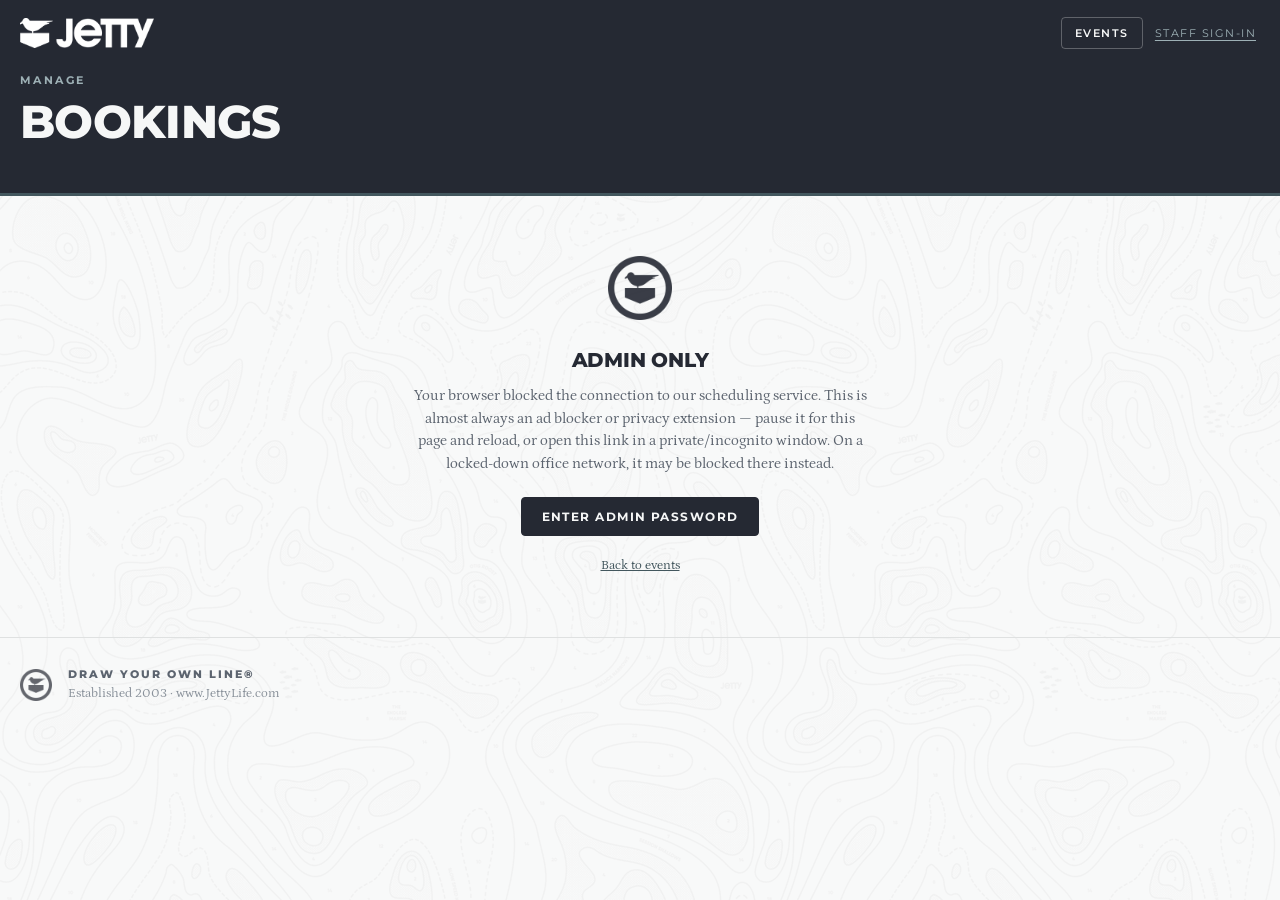
==== commit d698328a: "edit update" ====
--- a/admin.html
+++ b/admin.html
@@ -20,6 +20,7 @@
     <div class="meta" id="ev-meta"></div>
     <div class="hero-actions">
       <a class="btn btn-tan" id="btn-book" href="#">Back to Booking Grid</a>
+      <a class="btn btn-ghost-light" id="btn-edit" href="#">Edit Event</a>
       <button class="btn btn-ghost-light" id="btn-csv">Export CSV</button>
       <button class="btn btn-ghost-light" id="btn-ics">Export All to Calendar</button>
     </div>
@@ -108,6 +109,7 @@
 
 
   $('btn-book').href = 'event.html?e=' + encodeURIComponent(eventId);
+  $('btn-edit').href = 'edit.html?e=' + encodeURIComponent(eventId);
 
   function load() {
     if (!eventId) {
